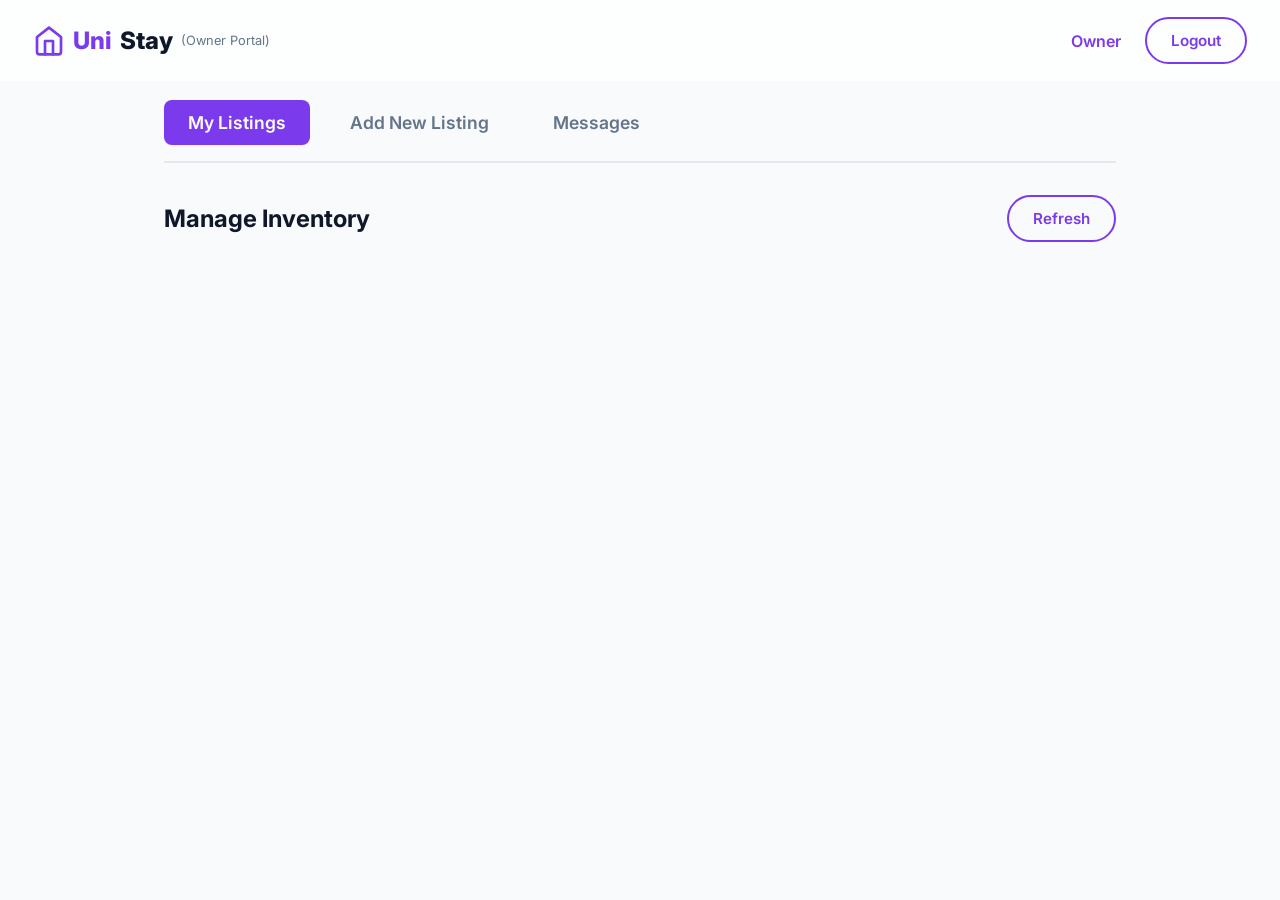
==== owner-dashboard.html @ 211459fb "Initial commit: UniStay project fixed" ====
<!DOCTYPE html>
<html lang="en">
<head>
    <meta charset="UTF-8">
    <meta name="viewport" content="width=device-width, initial-scale=1.0">
    <title>Owner Dashboard - UniStay</title>
    <link href="https://fonts.googleapis.com/css2?family=Inter:wght@400;500;600;700;800&display=swap" rel="stylesheet">
    <link rel="stylesheet" href="style.css">
</head>
<body>

    <!-- Navigation -->
    <nav class="navbar glass">
        <div class="container" style="max-width: 100%; padding: 0 2rem;">
            <a href="owner-dashboard.html" class="navbar-brand">
                <svg width="32" height="32" viewBox="0 0 24 24" fill="none" stroke="currentColor" stroke-width="2" stroke-linecap="round" stroke-linejoin="round"><path d="M3 9l9-7 9 7v11a2 2 0 0 1-2 2H5a2 2 0 0 1-2-2z"></path><polyline points="9 22 9 12 15 12 15 22"></polyline></svg>
                Uni<span>Stay</span> <span style="font-size: 0.8rem; font-weight: normal; color: var(--text-muted);">(Owner Portal)</span>
            </a>
            <div class="nav-links">
                <span id="userNameDisplay" style="font-weight: 600; color: var(--primary);">Owner</span>
                <button class="btn btn-outline" onclick="logout()">Logout</button>
            </div>
        </div>
    </nav>

    <div class="container" style="padding-top: 100px; padding-bottom: 4rem; max-width: 1000px;">
        
        <div class="owner-tabs animate-fade-in">
            <button class="owner-tab active" onclick="switchOwnerTab('listings')">My Listings</button>
            <button class="owner-tab" onclick="switchOwnerTab('add')">Add New Listing</button>
            <button class="owner-tab" onclick="switchOwnerTab('messages')">Messages</button>
        </div>

        <!-- TAB: MY LISTINGS -->
        <div id="tab-listings" class="tab-content active">
            <div style="display: flex; justify-content: space-between; align-items: center; margin-bottom: 2rem;">
                <h2>Manage Inventory</h2>
                <button class="btn btn-outline" onclick="renderOwnerListings()">Refresh</button>
            </div>
            <div class="inventory-grid" id="ownerListings">
                <!-- Injected via app.js -->
            </div>
        </div>

        <!-- TAB: ADD LISTING -->
        <div id="tab-add" class="tab-content">
            <form class="owner-form" id="addHostelForm">
                <h3 class="mb-4" style="color: var(--primary);">1. Basic Information</h3>
                <div class="form-row">
                    <div class="form-group">
                        <label class="form-label">Hostel Name</label>
                        <input type="text" id="hName" class="form-control" placeholder="e.g. Royal Residency" required>
                    </div>
                    <div class="form-group">
                        <label class="form-label">Hostel Type</label>
                        <select id="hType" class="form-control form-select">
                            <option value="Boys">Boys</option>
                            <option value="Girls">Girls</option>
                            <option value="Co-ed">Co-ed</option>
                        </select>
                    </div>
                </div>
                
                <div class="form-group">
                    <label class="form-label">Full Address</label>
                    <input type="text" id="hAddress" class="form-control" placeholder="Complete address with landmark" required>
                </div>

                <hr style="border-color: var(--border); margin: 2rem 0;">

                <h3 class="mb-4" style="color: var(--primary);">2. Facilities & Amenities</h3>
                <div class="form-group">
                    <div style="display: flex; gap: 1rem; flex-wrap: wrap;">
                        <label style="cursor: pointer; display: flex; align-items: center; gap: 0.5rem;"><input type="checkbox" name="hFeature" value="WiFi"> High-Speed WiFi</label>
                        <label style="cursor: pointer; display: flex; align-items: center; gap: 0.5rem;"><input type="checkbox" name="hFeature" value="Laundry"> Laundry Service</label>
                        <label style="cursor: pointer; display: flex; align-items: center; gap: 0.5rem;"><input type="checkbox" name="hFeature" value="Gym"> Gym Access</label>
                        <label style="cursor: pointer; display: flex; align-items: center; gap: 0.5rem;"><input type="checkbox" name="hFeature" value="Library"> Study Room/Library</label>
                        <label style="cursor: pointer; display: flex; align-items: center; gap: 0.5rem;"><input type="checkbox" name="hFeature" value="Power Backup"> Power Backup</label>
                    </div>
                </div>

                <hr style="border-color: var(--border); margin: 2rem 0;">

                <h3 class="mb-4" style="color: var(--primary);">3. Room & Pricing Details</h3>
                <div class="form-row">
                    <div class="form-group">
                        <label class="form-label">AC Availability</label>
                        <select id="hAc" class="form-control form-select">
                            <option value="ac">AC Rooms Available</option>
                            <option value="non-ac">Strictly Non-AC</option>
                        </select>
                    </div>
                    <div class="form-group">
                        <label class="form-label">Bed Types</label>
                        <select id="hBeds" class="form-control form-select">
                            <option value="Single">Single Bed</option>
                            <option value="Double">Double Bed</option>
                            <option value="Mixed">Mixed (Single & Double)</option>
                        </select>
                    </div>
                </div>

                <div class="form-row">
                    <div class="form-group">
                        <label class="form-label">Monthly Rent (₹)</label>
                        <input type="number" id="hPrice" class="form-control" placeholder="8500" required>
                    </div>
                    <div class="form-group">
                        <label class="form-label">Security Deposit (₹)</label>
                        <input type="number" id="hDeposit" class="form-control" placeholder="5000" required>
                    </div>
                </div>

                <hr style="border-color: var(--border); margin: 2rem 0;">

                <h3 class="mb-4" style="color: var(--primary);">4. Security, Mess & Rules</h3>
                <div class="form-row">
                    <div class="form-group">
                        <label class="form-label">Security Info</label>
                        <input type="text" id="hSecurity" class="form-control" placeholder="e.g. 24/7 Guards & CCTV" required>
                    </div>
                    <div class="form-group">
                        <label class="form-label">Staff Gender</label>
                        <select id="hStaff" class="form-control form-select">
                            <option value="Male">Male</option>
                            <option value="Female">Female</option>
                            <option value="Mixed">Mixed</option>
                        </select>
                    </div>
                </div>

                <div class="form-row">
                    <div class="form-group">
                        <label class="form-label">Mess Quality & Type</label>
                        <input type="text" id="hMess" class="form-control" placeholder="e.g. Excellent (Pure Veg)" required>
                    </div>
                    <div class="form-group">
                        <label class="form-label">Curfew/Timings</label>
                        <input type="text" id="hTimings" class="form-control" placeholder="e.g. 6:00 AM to 10:00 PM" required>
                    </div>
                </div>

                <hr style="border-color: var(--border); margin: 2rem 0;">

                <h3 class="mb-4" style="color: var(--primary);">5. Media & Documents</h3>
                <div class="form-row">
                    <div class="form-group">
                        <label class="form-label">Hostel Photos</label>
                        <div class="file-upload">
                            <svg width="32" height="32" viewBox="0 0 24 24" fill="none" stroke="var(--primary)" stroke-width="2" class="mb-2"><path d="M21 15v4a2 2 0 0 1-2 2H5a2 2 0 0 1-2-2v-4"></path><polyline points="17 8 12 3 7 8"></polyline><line x1="12" y1="3" x2="12" y2="15"></line></svg>
                            <p>Drag & Drop or <b>Click to Upload</b></p>
                            <p style="font-size: 0.75rem; color: var(--text-muted);">(Max 5 images)</p>
                        </div>
                    </div>
                    <div class="form-group">
                        <label class="form-label">Verification Documents (License/ID)</label>
                        <div class="file-upload">
                            <svg width="32" height="32" viewBox="0 0 24 24" fill="none" stroke="var(--primary)" stroke-width="2" class="mb-2"><path d="M14 2H6a2 2 0 0 0-2 2v16a2 2 0 0 0 2 2h12a2 2 0 0 0 2-2V8z"></path><polyline points="14 2 14 8 20 8"></polyline><line x1="16" y1="13" x2="8" y2="13"></line><line x1="16" y1="17" x2="8" y2="17"></line><polyline points="10 9 9 9 8 9"></polyline></svg>
                            <p>Upload PDF/Images for UniStay Verification</p>
                        </div>
                    </div>
                </div>

                <button type="submit" class="btn btn-primary btn-block mt-8" style="font-size: 1.1rem; padding: 1rem; box-shadow: var(--shadow-glow);">Publish Detailed Listing</button>
            </form>
        </div>

        <!-- TAB: MESSAGES -->
        <div id="tab-messages" class="tab-content">
            <h2 class="mb-4">Student Inquiries</h2>
            <div class="messages-container">
                <div class="msg-list" id="msgList">
                    <!-- Injected via app.js -->
                </div>
                <div class="msg-detail" id="msgDetail">
                    <div style="flex: 1; display: flex; align-items: center; justify-content: center; color: var(--text-muted);">
                        Select a message to view
                    </div>
                </div>
            </div>
        </div>

    </div>

    <script src="app.js"></script>
</body>
</html>
---- style.css ----
:root {
    --primary: #7c3aed; /* Violet 600 */
    --primary-hover: #6d28d9; /* Violet 700 */
    --primary-light: #ede9fe; /* Violet 100 */
    --secondary: #8b5cf6; /* Violet 500 */
    --accent: #c084fc; /* Purple 400 */
    --background: #f8fafc;
    --surface: #ffffff;
    --text-main: #0f172a;
    --text-muted: #64748b;
    --border: #e2e8f0;
    --success: #10b981;
    --danger: #ef4444;
    --shadow-sm: 0 1px 2px 0 rgb(0 0 0 / 0.05);
    --shadow-md: 0 4px 6px -1px rgb(0 0 0 / 0.1), 0 2px 4px -2px rgb(0 0 0 / 0.1);
    --shadow-lg: 0 10px 15px -3px rgb(0 0 0 / 0.1), 0 4px 6px -4px rgb(0 0 0 / 0.1);
    --shadow-glow: 0 0 15px rgba(124, 58, 237, 0.3);
    --glass-bg: rgba(255, 255, 255, 0.7);
    --glass-border: rgba(255, 255, 255, 0.5);
    --transition: all 0.3s cubic-bezier(0.4, 0, 0.2, 1);
    --border-radius: 16px;
    
    /* Hero variables */
    --hero-bg-start: #f8fafc;
    --hero-bg-end: #ede9fe;
    --blob-1-bg: var(--primary-light);
    --blob-2-bg: #e0e7ff;
}

body.theme-owner {
    --primary: #f97316; /* Orange 500 */
    --primary-hover: #ea580c; /* Orange 600 */
    --primary-light: #ffedd5; /* Orange 100 */
    --secondary: #ec4899; /* Pink 500 */
    --accent: #f472b6; /* Pink 400 */
    --shadow-glow: 0 0 15px rgba(249, 115, 22, 0.3);
    
    --hero-bg-start: #f8fafc;
    --hero-bg-end: #ffedd5;
    --blob-1-bg: var(--primary-light);
    --blob-2-bg: #fce7f3; /* Pink 100 */
}

* {
    margin: 0;
    padding: 0;
    box-sizing: border-box;
    font-family: 'Inter', system-ui, -apple-system, sans-serif;
}

body {
    background-color: var(--background);
    color: var(--text-main);
    line-height: 1.5;
    overflow-x: hidden;
}

/* Typography */
h1, h2, h3, h4, h5, h6 {
    color: var(--text-main);
    font-weight: 700;
}

p {
    color: var(--text-muted);
}

a {
    text-decoration: none;
    color: var(--primary);
    transition: var(--transition);
}

a:hover {
    color: var(--primary-hover);
}

/* Utilities */
.container {
    max-width: 1280px;
    margin: 0 auto;
    padding: 0 1.5rem;
}

.text-center { text-align: center; }
.mt-4 { margin-top: 1rem; }
.mb-4 { margin-bottom: 1rem; }
.mb-8 { margin-bottom: 2rem; }

/* Buttons */
.btn {
    display: inline-flex;
    align-items: center;
    justify-content: center;
    padding: 0.75rem 1.5rem;
    font-weight: 600;
    border-radius: 9999px; /* Pill shape */
    border: none;
    cursor: pointer;
    transition: var(--transition);
    font-size: 0.95rem;
}

.btn-primary {
    background-color: var(--primary);
    color: white;
    box-shadow: 0 4px 14px 0 rgba(124, 58, 237, 0.39);
}

.btn-primary:hover {
    background-color: var(--primary-hover);
    transform: translateY(-2px);
    box-shadow: 0 6px 20px rgba(124, 58, 237, 0.5);
}

.btn-outline {
    background-color: transparent;
    border: 2px solid var(--primary);
    color: var(--primary);
}

.btn-outline:hover {
    background-color: var(--primary-light);
}

.btn-block {
    width: 100%;
}

/* Form Elements */
.form-group {
    margin-bottom: 1.25rem;
}

.form-label {
    display: block;
    margin-bottom: 0.5rem;
    font-weight: 500;
    color: var(--text-main);
}

.form-control {
    width: 100%;
    padding: 0.75rem 1rem;
    border: 1px solid var(--border);
    border-radius: 12px;
    background-color: var(--surface);
    transition: var(--transition);
    font-size: 1rem;
    color: var(--text-main);
}

.form-control:focus {
    outline: none;
    border-color: var(--primary);
    box-shadow: 0 0 0 3px var(--primary-light);
}

.form-select {
    appearance: none;
    background-image: url("data:image/svg+xml,%3csvg xmlns='http://www.w3.org/2000/svg' viewBox='0 0 16 16'%3e%3cpath fill='none' stroke='%2364748b' stroke-linecap='round' stroke-linejoin='round' stroke-width='2' d='m2 5 6 6 6-6'/%3e%3c/svg%3e");
    background-repeat: no-repeat;
    background-position: right 1rem center;
    background-size: 16px 12px;
}

/* Glassmorphism Classes */
.glass {
    background: var(--glass-bg);
    backdrop-filter: blur(12px);
    -webkit-backdrop-filter: blur(12px);
    border: 1px solid var(--glass-border);
}

/* Navbar */
.navbar {
    position: fixed;
    top: 0;
    width: 100%;
    z-index: 50;
    padding: 1rem 0;
    transition: var(--transition);
}

.navbar .container {
    display: flex;
    justify-content: space-between;
    align-items: center;
}

.navbar-brand {
    font-size: 1.5rem;
    font-weight: 800;
    color: var(--primary);
    display: flex;
    align-items: center;
    gap: 0.5rem;
    text-decoration: none;
}

.navbar-brand span {
    color: var(--text-main);
}

.nav-links {
    display: flex;
    gap: 1.5rem;
    align-items: center;
}

/* Landing Page Hero */
.hero {
    min-height: 100vh;
    display: flex;
    align-items: center;
    justify-content: center;
    position: relative;
    overflow: hidden;
    background: linear-gradient(135deg, var(--hero-bg-start) 0%, var(--hero-bg-end) 100%);
    transition: background 0.5s ease;
}

/* Decorative Blobs */
.blob {
    position: absolute;
    filter: blur(80px);
    z-index: 0;
    opacity: 0.6;
}
.blob-1 {
    top: -10%;
    left: -10%;
    width: 500px;
    height: 500px;
    background: var(--blob-1-bg);
    border-radius: 50%;
    transition: background 0.5s ease;
}
.blob-2 {
    bottom: -10%;
    right: -10%;
    width: 600px;
    height: 600px;
    background: var(--blob-2-bg);
    border-radius: 50%;
    transition: background 0.5s ease;
}

.hero-content {
    position: relative;
    z-index: 10;
    display: flex;
    align-items: center;
    justify-content: space-between;
    width: 100%;
    max-width: 1200px;
    gap: 4rem;
}

.hero-text {
    flex: 1;
}

.hero-text h1 {
    font-size: 4rem;
    line-height: 1.1;
    margin-bottom: 1.5rem;
    background: linear-gradient(135deg, var(--primary), var(--secondary));
    -webkit-background-clip: text;
    -webkit-text-fill-color: transparent;
}

.hero-text p {
    font-size: 1.2rem;
    margin-bottom: 2.5rem;
}

.hero-form-container {
    flex: 1;
    max-width: 450px;
}

.auth-card {
    padding: 2.5rem;
    border-radius: 24px;
    box-shadow: var(--shadow-xl);
}

.role-toggle {
    display: flex;
    background: var(--background);
    padding: 0.3rem;
    border-radius: 9999px;
    margin-bottom: 1.5rem;
}

.role-btn {
    flex: 1;
    padding: 0.5rem;
    border: none;
    background: transparent;
    border-radius: 9999px;
    cursor: pointer;
    font-weight: 600;
    color: var(--text-muted);
    transition: var(--transition);
}

.role-btn.active {
    background: var(--surface);
    color: var(--primary);
    box-shadow: var(--shadow-sm);
}

/* Dashboard Layout */
.dashboard-layout {
    display: grid;
    grid-template-columns: 300px 1fr;
    min-height: 100vh;
    padding-top: 80px;
}

/* Sidebar / Filters */
.sidebar {
    padding: 2rem;
    background: var(--surface);
    border-right: 1px solid var(--border);
    height: calc(100vh - 80px);
    position: sticky;
    top: 80px;
    overflow-y: auto;
}

/* Main Content Area */
.main-content {
    padding: 2rem;
    background: var(--background);
}

/* Map Placeholder */
.map-placeholder {
    width: 100%;
    height: 250px;
    background: #e2e8f0;
    border-radius: var(--border-radius);
    margin-bottom: 2rem;
    display: flex;
    align-items: center;
    justify-content: center;
    flex-direction: column;
    color: var(--text-muted);
    border: 2px dashed #cbd5e1;
    position: relative;
    overflow: hidden;
}

.map-placeholder i {
    font-size: 2.5rem;
    margin-bottom: 0.5rem;
    color: var(--primary);
}

/* Cards */
.hostel-grid {
    display: grid;
    grid-template-columns: repeat(auto-fill, minmax(300px, 1fr));
    gap: 2rem;
}

.hostel-card {
    background: var(--surface);
    border-radius: var(--border-radius);
    overflow: hidden;
    box-shadow: var(--shadow-md);
    transition: var(--transition);
    border: 1px solid transparent;
}

.hostel-card:hover {
    transform: translateY(-5px);
    box-shadow: var(--shadow-lg);
    border-color: var(--primary-light);
}

.hostel-image-container {
    height: 200px;
    overflow: hidden;
    position: relative;
}

.hostel-image {
    width: 100%;
    height: 100%;
    object-fit: cover;
    transition: transform 0.5s ease;
}

.hostel-card:hover .hostel-image {
    transform: scale(1.05);
}

.badge {
    position: absolute;
    top: 1rem;
    right: 1rem;
    background: var(--glass-bg);
    backdrop-filter: blur(4px);
    color: var(--primary);
    padding: 0.25rem 0.75rem;
    border-radius: 9999px;
    font-size: 0.75rem;
    font-weight: 700;
}

.hostel-info {
    padding: 1.5rem;
}

.hostel-title {
    font-size: 1.25rem;
    margin-bottom: 0.5rem;
}

.hostel-location {
    font-size: 0.875rem;
    color: var(--text-muted);
    display: flex;
    align-items: center;
    gap: 0.25rem;
    margin-bottom: 1rem;
}

.hostel-features {
    display: flex;
    flex-wrap: wrap;
    gap: 0.5rem;
    margin-bottom: 1rem;
}

.feature-tag {
    background: var(--primary-light);
    color: var(--primary-hover);
    padding: 0.25rem 0.5rem;
    border-radius: 6px;
    font-size: 0.75rem;
    font-weight: 600;
}

.hostel-footer {
    display: flex;
    justify-content: space-between;
    align-items: center;
    padding-top: 1rem;
    border-top: 1px solid var(--border);
}

.hostel-price {
    font-size: 1.25rem;
    font-weight: 700;
    color: var(--text-main);
}

.hostel-price span {
    font-size: 0.875rem;
    font-weight: 400;
    color: var(--text-muted);
}

/* Detail Page */
.detail-header {
    height: 60vh;
    min-height: 400px;
    position: relative;
    border-radius: var(--border-radius);
    overflow: hidden;
    margin-bottom: 2rem;
}

.detail-image {
    width: 100%;
    height: 100%;
    object-fit: cover;
}

.detail-overlay {
    position: absolute;
    bottom: 0;
    left: 0;
    width: 100%;
    background: linear-gradient(to top, rgba(0,0,0,0.8), transparent);
    padding: 3rem 2rem 2rem;
    color: white;
}

.detail-overlay h1, .detail-overlay p {
    color: white;
}

.detail-grid {
    display: grid;
    grid-template-columns: 2fr 1fr;
    gap: 2rem;
}

.info-section {
    background: var(--surface);
    padding: 2rem;
    border-radius: var(--border-radius);
    box-shadow: var(--shadow-sm);
    margin-bottom: 2rem;
}

.info-section h2 {
    margin-bottom: 1.5rem;
    display: flex;
    align-items: center;
    gap: 0.5rem;
    color: var(--primary);
}

.info-grid {
    display: grid;
    grid-template-columns: repeat(2, 1fr);
    gap: 1.5rem;
}

.info-item h4 {
    font-size: 0.875rem;
    color: var(--text-muted);
    text-transform: uppercase;
    letter-spacing: 0.05em;
    margin-bottom: 0.25rem;
}

/* Owner Form */
.owner-form {
    background: var(--surface);
    padding: 2rem;
    border-radius: var(--border-radius);
    box-shadow: var(--shadow-md);
}

.form-row {
    display: grid;
    grid-template-columns: 1fr 1fr;
    gap: 1.5rem;
}

.file-upload {
    border: 2px dashed var(--border);
    padding: 2rem;
    text-align: center;
    border-radius: 12px;
    background: var(--background);
    cursor: pointer;
    transition: var(--transition);
}

.file-upload:hover {
    border-color: var(--primary);
    background: var(--primary-light);
}

/* Detail Gallery */
.gallery-grid {
    display: grid;
    grid-template-columns: 2fr 1fr;
    gap: 1rem;
    height: 450px;
    border-radius: var(--border-radius);
    overflow: hidden;
}

.gallery-main {
    height: 100%;
}

.gallery-main img {
    width: 100%;
    height: 100%;
    object-fit: cover;
    transition: var(--transition);
}

.gallery-thumbs {
    display: grid;
    grid-template-columns: 1fr 1fr;
    grid-template-rows: 1fr 1fr;
    gap: 1rem;
    height: 100%;
}

.gallery-thumbs img {
    width: 100%;
    height: 100%;
    object-fit: cover;
    border-radius: 8px;
    transition: var(--transition);
    cursor: pointer;
}

.gallery-main img:hover, .gallery-thumbs img:hover {
    transform: scale(1.02);
}

/* Reviews */
.reviews-list {
    display: flex;
    flex-direction: column;
    gap: 1.5rem;
}

.review-card {
    background: var(--background);
    padding: 1.5rem;
    border-radius: 12px;
    border: 1px solid var(--border);
}

.avatar {
    width: 40px;
    height: 40px;
    background: var(--primary-light);
    color: var(--primary);
    border-radius: 50%;
    display: flex;
    align-items: center;
    justify-content: center;
    font-weight: 700;
    font-size: 1.2rem;
}

/* Owner Dashboard & Tabs */
.owner-tabs {
    display: flex;
    gap: 1rem;
    margin-bottom: 2rem;
    border-bottom: 2px solid var(--border);
    padding-bottom: 1rem;
}

.owner-tab {
    padding: 0.75rem 1.5rem;
    border: none;
    background: transparent;
    font-weight: 600;
    font-size: 1.1rem;
    color: var(--text-muted);
    cursor: pointer;
    border-radius: 8px;
    transition: var(--transition);
}

.owner-tab:hover {
    background: var(--surface);
}

.owner-tab.active {
    background: var(--primary);
    color: white;
    box-shadow: var(--shadow-sm);
}

.tab-content {
    display: none;
    animation: fadeIn 0.3s ease;
}

.tab-content.active {
    display: block;
}

/* Inventory Cards */
.inventory-grid {
    display: grid;
    grid-template-columns: repeat(auto-fill, minmax(350px, 1fr));
    gap: 1.5rem;
}

.inventory-card {
    background: var(--surface);
    padding: 1.5rem;
    border-radius: var(--border-radius);
    box-shadow: var(--shadow-md);
    border-top: 4px solid var(--primary);
}

.bed-updater {
    display: flex;
    align-items: center;
    gap: 1rem;
    margin-top: 1rem;
    padding-top: 1rem;
    border-top: 1px dashed var(--border);
}

/* Messaging UI */
.messages-container {
    display: grid;
    grid-template-columns: 300px 1fr;
    gap: 1.5rem;
    background: var(--surface);
    border-radius: var(--border-radius);
    box-shadow: var(--shadow-md);
    overflow: hidden;
    height: 600px;
}

.msg-list {
    border-right: 1px solid var(--border);
    overflow-y: auto;
}

.msg-item {
    padding: 1.5rem;
    border-bottom: 1px solid var(--border);
    cursor: pointer;
    transition: var(--transition);
}

.msg-item:hover, .msg-item.active {
    background: var(--background);
    border-left: 4px solid var(--primary);
}

.msg-item.unread h4 {
    font-weight: 800;
    color: var(--text-main);
}

.msg-item p {
    font-size: 0.875rem;
    white-space: nowrap;
    overflow: hidden;
    text-overflow: ellipsis;
}

.msg-detail {
    padding: 2rem;
    display: flex;
    flex-direction: column;
}

.chat-history {
    flex: 1;
    overflow-y: auto;
    margin-bottom: 1.5rem;
    display: flex;
    flex-direction: column;
    gap: 1rem;
}

.chat-bubble {
    max-width: 70%;
    padding: 1rem;
    border-radius: 12px;
}

.chat-bubble.received {
    background: var(--background);
    align-self: flex-start;
    border-bottom-left-radius: 0;
}

.chat-bubble.sent {
    background: var(--primary-light);
    color: var(--primary-hover);
    align-self: flex-end;
    border-bottom-right-radius: 0;
}

.reply-box {
    display: flex;
    gap: 1rem;
    border-top: 1px solid var(--border);
    padding-top: 1.5rem;
}

/* Animations */
@keyframes slideUp {
    from { opacity: 0; transform: translateY(20px); }
    to { opacity: 1; transform: translateY(0); }
}

@keyframes fadeIn {
    from { opacity: 0; }
    to { opacity: 1; }
}

.animate-slide-up { animation: slideUp 0.5s ease forwards; }
.animate-fade-in { animation: fadeIn 0.5s ease forwards; }

/* Responsive */
@media (max-width: 992px) {
    .dashboard-layout {
        grid-template-columns: 1fr;
    }
    .sidebar {
        height: auto;
        position: static;
        border-right: none;
        border-bottom: 1px solid var(--border);
    }
    .hero-content {
        flex-direction: column;
        text-align: center;
    }
    .detail-grid {
        grid-template-columns: 1fr;
    }
    .form-row {
        grid-template-columns: 1fr;
    }
}
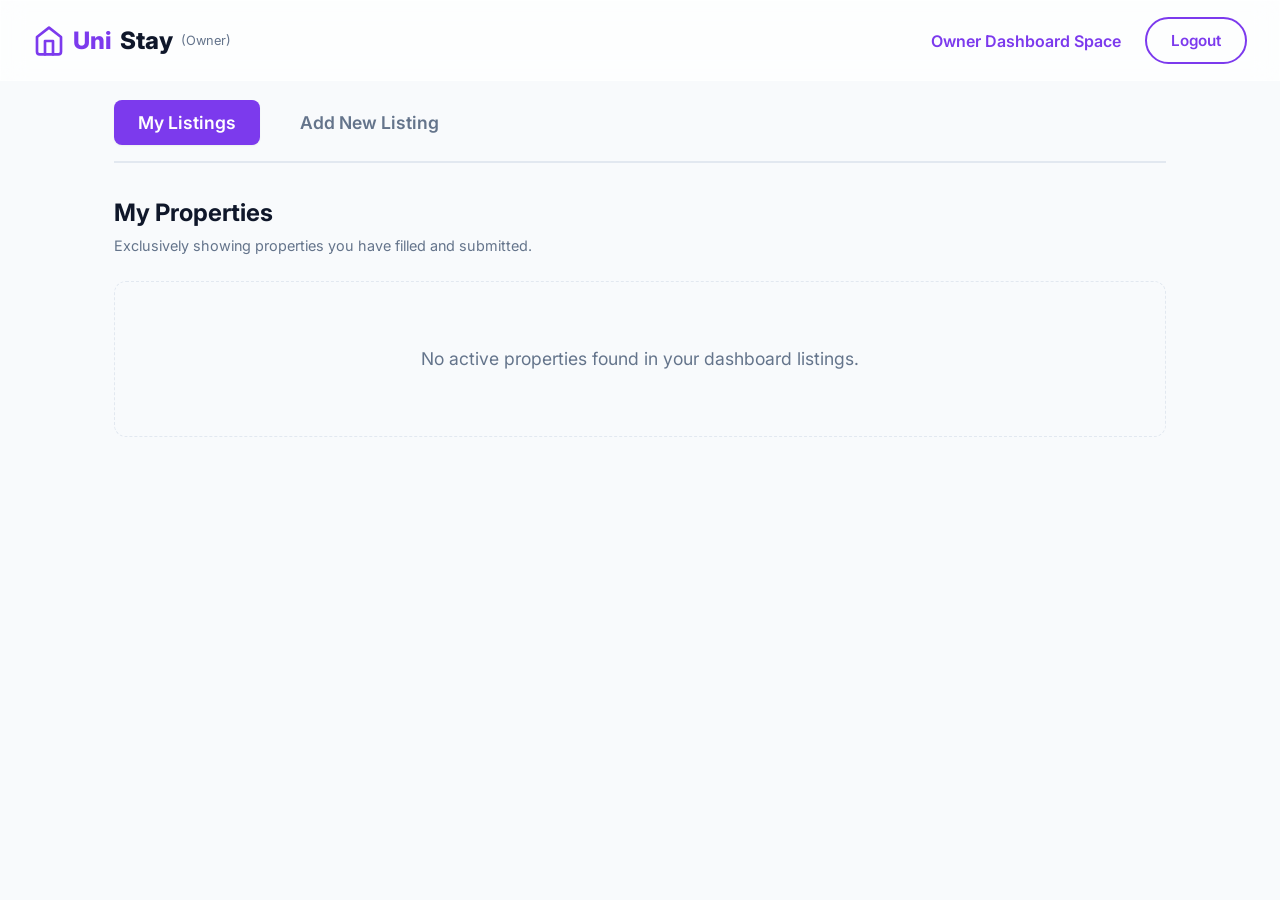
==== commit e837c07b: "update some features" ====
--- a/owner-dashboard.html
+++ b/owner-dashboard.html
@@ -6,46 +6,161 @@
     <title>Owner Dashboard - UniStay</title>
     <link href="https://fonts.googleapis.com/css2?family=Inter:wght@400;500;600;700;800&display=swap" rel="stylesheet">
     <link rel="stylesheet" href="style.css">
+    <style>
+        .staff-member-row {
+            background: rgba(255, 255, 255, 0.02);
+            border: 1px solid var(--border);
+            padding: 1.25rem;
+            border-radius: 10px;
+            margin-bottom: 1rem;
+            position: relative;
+        }
+        .remove-staff-btn {
+            position: absolute;
+            top: 10px;
+            right: 10px;
+            background: transparent;
+            border: none;
+            color: #ef4444;
+            cursor: pointer;
+            font-size: 0.85rem;
+        }
+        .specs-grid-input-10 {
+            display: grid;
+            grid-template-columns: repeat(auto-fit, minmax(220px, 1fr));
+            gap: 1.25rem;
+        }
+        .checkbox-group-facilities {
+            display: flex;
+            gap: 1.5rem;
+            flex-wrap: wrap;
+            margin-bottom: 1.25rem;
+        }
+        .checkbox-label-wrapper {
+            display: flex;
+            align-items: center;
+            gap: 0.5rem;
+            cursor: pointer;
+            user-select: none;
+        }
+        
+        /* Listings Tab Grid Architecture */
+        .inventory-wrapper-grid {
+            display: grid;
+            grid-template-columns: repeat(auto-fill, minmax(340px, 1fr));
+            gap: 1.75rem;
+            margin-top: 1.5rem;
+        }
+        .inventory-management-card {
+            background: rgba(255, 255, 255, 0.02);
+            border: 1px solid var(--border);
+            border-radius: 14px;
+            overflow: hidden;
+            display: flex;
+            flex-direction: column;
+            transition: transform 0.2s, box-shadow 0.2s;
+        }
+        .inventory-management-card:hover {
+            transform: translateY(-3px);
+            box-shadow: var(--shadow-lg);
+        }
+        .inventory-card-cover {
+            height: 170px;
+            width: 100%;
+            object-fit: cover;
+            background: #1e293b;
+        }
+        .inventory-card-body {
+            padding: 1.5rem;
+            flex: 1;
+            display: flex;
+            flex-direction: column;
+        }
+        .inventory-meta-row {
+            display: flex;
+            justify-content: space-between;
+            align-items: center;
+            margin-top: auto;
+            padding-top: 1.25rem;
+            border-top: 1px solid var(--border);
+            gap: 0.75rem;
+        }
+
+        /* Full Screen Edit Modal Custom Windows */
+        .editor-modal-backdrop {
+            position: fixed;
+            top: 0;
+            left: 0;
+            width: 100%;
+            height: 100%;
+            background: rgba(0, 0, 0, 0.75);
+            backdrop-filter: blur(5px);
+            display: flex;
+            align-items: center;
+            justify-content: center;
+            z-index: 1100;
+            opacity: 0;
+            pointer-events: none;
+            transition: opacity 0.2s ease;
+        }
+        .editor-modal-backdrop.active {
+            opacity: 1;
+            pointer-events: auto;
+        }
+        .editor-modal-window {
+            background: #0f172a;
+            border: 1px solid var(--border);
+            border-radius: 16px;
+            width: 92%;
+            max-width: 950px;
+            max-height: 90vh;
+            overflow-y: auto;
+            padding: 2.5rem;
+            box-shadow: 0 25px 50px -12px rgba(0, 0, 0, 0.6);
+        }
+    </style>
 </head>
 <body>
 
-    <!-- Navigation -->
     <nav class="navbar glass">
         <div class="container" style="max-width: 100%; padding: 0 2rem;">
             <a href="owner-dashboard.html" class="navbar-brand">
                 <svg width="32" height="32" viewBox="0 0 24 24" fill="none" stroke="currentColor" stroke-width="2" stroke-linecap="round" stroke-linejoin="round"><path d="M3 9l9-7 9 7v11a2 2 0 0 1-2 2H5a2 2 0 0 1-2-2z"></path><polyline points="9 22 9 12 15 12 15 22"></polyline></svg>
-                Uni<span>Stay</span> <span style="font-size: 0.8rem; font-weight: normal; color: var(--text-muted);">(Owner Portal)</span>
+                Uni<span>Stay</span> <span style="font-size: 0.8rem; font-weight: normal; color: var(--text-muted);">(Owner)</span>
             </a>
             <div class="nav-links">
-                <span id="userNameDisplay" style="font-weight: 600; color: var(--primary);">Owner</span>
+                <span style="font-weight: 600; color: var(--primary);">Owner Dashboard Space</span>
                 <button class="btn btn-outline" onclick="logout()">Logout</button>
             </div>
         </div>
     </nav>
 
-    <div class="container" style="padding-top: 100px; padding-bottom: 4rem; max-width: 1000px;">
+    <div class="container" style="padding-top: 100px; padding-bottom: 4rem; max-width: 1100px;">
         
         <div class="owner-tabs animate-fade-in">
             <button class="owner-tab active" onclick="switchOwnerTab('listings')">My Listings</button>
             <button class="owner-tab" onclick="switchOwnerTab('add')">Add New Listing</button>
-            <button class="owner-tab" onclick="switchOwnerTab('messages')">Messages</button>
         </div>
 
-        <!-- TAB: MY LISTINGS -->
+        <!-- TAB SECTION ONE: EXCLUSIVE OWNED LISTINGS -->
         <div id="tab-listings" class="tab-content active">
-            <div style="display: flex; justify-content: space-between; align-items: center; margin-bottom: 2rem;">
-                <h2>Manage Inventory</h2>
-                <button class="btn btn-outline" onclick="renderOwnerListings()">Refresh</button>
+            <div style="display: flex; justify-content: space-between; align-items: center; margin-bottom: 1rem;">
+                <div>
+                    <h2>My Properties</h2>
+                    <p style="color: var(--text-muted); font-size: 0.9rem; margin-top: 4px;">Exclusively showing properties you have filled and submitted.</p>
+                </div>
             </div>
-            <div class="inventory-grid" id="ownerListings">
-                <!-- Injected via app.js -->
+            <div class="inventory-wrapper-grid" id="ownerListings">
+                <!-- Populated via Javascript dynamically -->
             </div>
         </div>
 
-        <!-- TAB: ADD LISTING -->
+        <!-- TAB SECTION TWO: RESTORED 5-STAGE LONG SUBMISSION FORM -->
         <div id="tab-add" class="tab-content">
             <form class="owner-form" id="addHostelForm">
-                <h3 class="mb-4" style="color: var(--primary);">1. Basic Information</h3>
+                
+                <!-- Section 1 -->
+                <h3 class="mb-4" style="color: var(--primary); font-weight: 700; letter-spacing: -0.02em;">Property Overview & Identity</h3>
                 <div class="form-row">
                     <div class="form-group">
                         <label class="form-label">Hostel Name</label>
@@ -54,9 +169,9 @@
                     <div class="form-group">
                         <label class="form-label">Hostel Type</label>
                         <select id="hType" class="form-control form-select">
-                            <option value="Boys">Boys</option>
-                            <option value="Girls">Girls</option>
-                            <option value="Co-ed">Co-ed</option>
+                            <option value="Boys Only">Boys Only</option>
+                            <option value="Girls Only">Girls Only</option>
+                            <option value="Co-ed Layout">Co-ed Layout</option>
                         </select>
                     </div>
                 </div>
@@ -66,122 +181,249 @@
                     <input type="text" id="hAddress" class="form-control" placeholder="Complete address with landmark" required>
                 </div>
 
-                <hr style="border-color: var(--border); margin: 2rem 0;">
-
-                <h3 class="mb-4" style="color: var(--primary);">2. Facilities & Amenities</h3>
-                <div class="form-group">
-                    <div style="display: flex; gap: 1rem; flex-wrap: wrap;">
-                        <label style="cursor: pointer; display: flex; align-items: center; gap: 0.5rem;"><input type="checkbox" name="hFeature" value="WiFi"> High-Speed WiFi</label>
-                        <label style="cursor: pointer; display: flex; align-items: center; gap: 0.5rem;"><input type="checkbox" name="hFeature" value="Laundry"> Laundry Service</label>
-                        <label style="cursor: pointer; display: flex; align-items: center; gap: 0.5rem;"><input type="checkbox" name="hFeature" value="Gym"> Gym Access</label>
-                        <label style="cursor: pointer; display: flex; align-items: center; gap: 0.5rem;"><input type="checkbox" name="hFeature" value="Library"> Study Room/Library</label>
-                        <label style="cursor: pointer; display: flex; align-items: center; gap: 0.5rem;"><input type="checkbox" name="hFeature" value="Power Backup"> Power Backup</label>
-                    </div>
-                </div>
-
-                <hr style="border-color: var(--border); margin: 2rem 0;">
-
-                <h3 class="mb-4" style="color: var(--primary);">3. Room & Pricing Details</h3>
-                <div class="form-row">
-                    <div class="form-group">
-                        <label class="form-label">AC Availability</label>
-                        <select id="hAc" class="form-control form-select">
-                            <option value="ac">AC Rooms Available</option>
-                            <option value="non-ac">Strictly Non-AC</option>
-                        </select>
-                    </div>
-                    <div class="form-group">
-                        <label class="form-label">Bed Types</label>
-                        <select id="hBeds" class="form-control form-select">
-                            <option value="Single">Single Bed</option>
-                            <option value="Double">Double Bed</option>
-                            <option value="Mixed">Mixed (Single & Double)</option>
-                        </select>
-                    </div>
-                </div>
-
-                <div class="form-row">
+                <div class="form-row">
+                    <div class="form-group">
+                        <label class="form-label">Drinking Water Curation Quality</label>
+                        <select id="hWaterQuality" class="form-control form-select">
+                            <option value="RO Purified + UV Filtration (Tested)">RO Purified + UV Filtration (Tested)</option>
+                            <option value="Standard Filtered Water">Standard Filtered Water</option>
+                            <option value="Municipal Supply Only">Municipal Supply Only</option>
+                        </select>
+                    </div>
                     <div class="form-group">
                         <label class="form-label">Monthly Rent (₹)</label>
                         <input type="number" id="hPrice" class="form-control" placeholder="8500" required>
                     </div>
-                    <div class="form-group">
-                        <label class="form-label">Security Deposit (₹)</label>
-                        <input type="number" id="hDeposit" class="form-control" placeholder="5000" required>
-                    </div>
-                </div>
-
-                <hr style="border-color: var(--border); margin: 2rem 0;">
-
-                <h3 class="mb-4" style="color: var(--primary);">4. Security, Mess & Rules</h3>
-                <div class="form-row">
-                    <div class="form-group">
-                        <label class="form-label">Security Info</label>
-                        <input type="text" id="hSecurity" class="form-control" placeholder="e.g. 24/7 Guards & CCTV" required>
-                    </div>
-                    <div class="form-group">
-                        <label class="form-label">Staff Gender</label>
-                        <select id="hStaff" class="form-control form-select">
-                            <option value="Male">Male</option>
-                            <option value="Female">Female</option>
-                            <option value="Mixed">Mixed</option>
-                        </select>
-                    </div>
-                </div>
-
-                <div class="form-row">
-                    <div class="form-group">
-                        <label class="form-label">Mess Quality & Type</label>
-                        <input type="text" id="hMess" class="form-control" placeholder="e.g. Excellent (Pure Veg)" required>
-                    </div>
-                    <div class="form-group">
-                        <label class="form-label">Curfew/Timings</label>
-                        <input type="text" id="hTimings" class="form-control" placeholder="e.g. 6:00 AM to 10:00 PM" required>
-                    </div>
-                </div>
-
-                <hr style="border-color: var(--border); margin: 2rem 0;">
-
-                <h3 class="mb-4" style="color: var(--primary);">5. Media & Documents</h3>
-                <div class="form-row">
-                    <div class="form-group">
-                        <label class="form-label">Hostel Photos</label>
-                        <div class="file-upload">
-                            <svg width="32" height="32" viewBox="0 0 24 24" fill="none" stroke="var(--primary)" stroke-width="2" class="mb-2"><path d="M21 15v4a2 2 0 0 1-2 2H5a2 2 0 0 1-2-2v-4"></path><polyline points="17 8 12 3 7 8"></polyline><line x1="12" y1="3" x2="12" y2="15"></line></svg>
-                            <p>Drag & Drop or <b>Click to Upload</b></p>
-                            <p style="font-size: 0.75rem; color: var(--text-muted);">(Max 5 images)</p>
+                </div>
+
+                <hr style="border-color: var(--border); margin: 2.5rem 0;">
+
+                <!-- Section 2 -->
+                <h3 class="mb-4" style="color: var(--primary); font-weight: 700; letter-spacing: -0.02em;">Room Specifications & Structural Layout</h3>
+                <div class="specs-grid-input-10">
+                    <div class="form-group"><label class="form-label">1. Room Size (Sq. Ft.)</label><input type="text" id="s1" class="form-control" placeholder="e.g., 180 sq ft" required></div>
+                    <div class="form-group"><label class="form-label">2. Bed Architecture Type</label><input type="text" id="s2" class="form-control" placeholder="e.g., Solid Wood Single" required></div>
+                    <div class="form-group">
+                        <label class="form-label">3. AC Configuration Setup</label>
+                        <select id="s3" class="form-control form-select">
+                            <option value="AC Configured">AC Configured</option>
+                            <option value="Non-AC Basic">Non-AC Basic</option>
+                        </select>
+                    </div>
+                    <div class="form-group">
+                        <label class="form-label">4. Sharing / Beds Layout</label>
+                        <select id="s4" class="form-control form-select">
+                            <option value="Single Room">Single Room</option>
+                            <option value="Double Sharing">Double Sharing</option>
+                            <option value="Triple Sharing">Triple Sharing</option>
+                        </select>
+                    </div>
+                    <div class="form-group"><label class="form-label">5. Mattress Thickness</label><input type="text" id="s5" class="form-control" placeholder="e.g., 6-Inch Orthopedic"></div>
+                    <div class="form-group"><label class="form-label">6. Study Spaces Design</label><input type="text" id="s6" class="form-control" placeholder="e.g., Extended Desk with Lamp"></div>
+                    <div class="form-group"><label class="form-label">7. Power Outlets Allocation</label><input type="text" id="s7" class="form-control" placeholder="e.g., 3 Ports per Student"></div>
+                    <div class="form-group"><label class="form-label">8. Wardrobe Space Units</label><input type="text" id="s8" class="form-control" placeholder="e.g., 3-Door Integrated"></div>
+                    <div class="form-group"><label class="form-label">9. Vent Layout / Windows</label><input type="text" id="s9" class="form-control" placeholder="e.g., Dual Sliding Balcony"></div>
+                    <div class="form-group"><label class="form-label">10. Attached Washroom Spec</label><input type="text" id="s10" class="form-control" placeholder="e.g., Yes, Western Style"></div>
+                </div>
+
+                <hr style="border-color: var(--border); margin: 2.5rem 0;">
+
+                <!-- Section 3 -->
+                <h3 class="mb-4" style="color: var(--primary); font-weight: 700; letter-spacing: -0.02em;">On-Site Staffing & Management Roster</h3>
+                <div id="addStaffContainer">
+                    <div class="staff-member-row">
+                        <span style="font-size: 0.85rem; font-weight: 600; color: var(--primary); display:block; margin-bottom: 0.75rem;">Staff Unit #1 (Primary Custodian / Warden)</span>
+                        <div class="form-row">
+                            <div class="form-group"><input type="text" class="form-control staff-name" placeholder="Full Name" required></div>
+                            <div class="form-group"><input type="text" class="form-control staff-role" placeholder="Designation Role (e.g. Warden, Guard)" required></div>
                         </div>
-                    </div>
-                    <div class="form-group">
-                        <label class="form-label">Verification Documents (License/ID)</label>
-                        <div class="file-upload">
-                            <svg width="32" height="32" viewBox="0 0 24 24" fill="none" stroke="var(--primary)" stroke-width="2" class="mb-2"><path d="M14 2H6a2 2 0 0 0-2 2v16a2 2 0 0 0 2 2h12a2 2 0 0 0 2-2V8z"></path><polyline points="14 2 14 8 20 8"></polyline><line x1="16" y1="13" x2="8" y2="13"></line><line x1="16" y1="17" x2="8" y2="17"></line><polyline points="10 9 9 9 8 9"></polyline></svg>
-                            <p>Upload PDF/Images for UniStay Verification</p>
+                        <div class="form-row mt-2">
+                            <div class="form-group"><input type="number" class="form-control staff-age" placeholder="Age" required></div>
+                            <div class="form-group">
+                                <select class="form-control form-select staff-gender">
+                                    <option value="Male">Male</option>
+                                    <option value="Female">Female</option>
+                                    <option value="Other">Other</option>
+                                </select>
+                            </div>
                         </div>
                     </div>
                 </div>
-
-                <button type="submit" class="btn btn-primary btn-block mt-8" style="font-size: 1.1rem; padding: 1rem; box-shadow: var(--shadow-glow);">Publish Detailed Listing</button>
+                <button type="button" class="btn btn-outline" style="border-color: var(--primary); color: var(--primary);" onclick="addNewStaffRow('addStaffContainer')">+ Add Staff Member</button>
+
+                <hr style="border-color: var(--border); margin: 2.5rem 0;">
+
+                <!-- Section 4 -->
+                <h3 class="mb-4" style="color: var(--primary); font-weight: 700; letter-spacing: -0.02em;">Amenities & Operational Policies</h3>
+                <div class="checkbox-group-facilities">
+                    <label class="checkbox-label-wrapper"><input type="checkbox" id="facWifi" value="High-Speed WiFi" checked> High-Speed WiFi</label>
+                    <label class="checkbox-label-wrapper"><input type="checkbox" id="facLaundry" value="Laundry Service"> Laundry Service</label>
+                    <label class="checkbox-label-wrapper"><input type="checkbox" id="facGym" value="Gym Access"> Gym Access</label>
+                    <label class="checkbox-label-wrapper"><input type="checkbox" id="facCctv" value="CCTV Security"> CCTV Security</label>
+                    <label class="checkbox-label-wrapper"><input type="checkbox" id="facBackup" value="Power Backup"> Power Backup</label>
+                </div>
+                <div class="form-row">
+                    <div class="form-group">
+                        <label class="form-label">Mess Quality & Curation Cuisines</label>
+                        <input type="text" id="hMess" class="form-control" placeholder="e.g. Excellent 3-Meal (Pure Veg)" required>
+                    </div>
+                    <div class="form-group">
+                        <label class="form-label">Curfew/Gate Timings Layout</label>
+                        <input type="text" id="hCurfew" class="form-control" placeholder="e.g. 06:00 AM to 10:00 PM" required>
+                    </div>
+                </div>
+
+                <hr style="border-color: var(--border); margin: 2.5rem 0;">
+
+                <!-- Section 5 -->
+                <h3 class="mb-4" style="color: var(--primary); font-weight: 700; letter-spacing: -0.02em;">Media Assortment & Digital Verification</h3>
+                <div class="form-row">
+                    <div class="form-group">
+                        <label class="form-label">Hostel Display Cover Image URL</label>
+                        <input type="url" id="hImage" class="form-control" placeholder="https://images.unsplash.com/... or leave blank for stock">
+                    </div>
+                    <div class="form-group">
+                        <label class="form-label">Verification Documentation (PDF/PNG)</label>
+                        <input type="text" class="form-control" placeholder="Verification ID Linked" style="opacity: 0.7;" disabled>
+                    </div>
+                </div>
+
+                <button type="submit" class="btn btn-primary btn-block mt-4" style="font-size: 1.05rem; padding: 1.1rem; border-radius: 8px; background: #7c3aed; font-weight: 600;">Publish Property Listing</button>
             </form>
         </div>
-
-        <!-- TAB: MESSAGES -->
-        <div id="tab-messages" class="tab-content">
-            <h2 class="mb-4">Student Inquiries</h2>
-            <div class="messages-container">
-                <div class="msg-list" id="msgList">
-                    <!-- Injected via app.js -->
-                </div>
-                <div class="msg-detail" id="msgDetail">
-                    <div style="flex: 1; display: flex; align-items: center; justify-content: center; color: var(--text-muted);">
-                        Select a message to view
-                    </div>
-                </div>
+    </div>
+
+    <!-- COMPLETE MIRRORED FULL LONG-FORM MODAL EDITOR -->
+    <div class="editor-modal-backdrop" id="propertyEditorModal">
+        <div class="editor-modal-window">
+            <div style="display: flex; justify-content: space-between; align-items: center; margin-bottom: 2rem; border-bottom: 1px solid var(--border); padding-bottom: 1rem;">
+                <h2 style="color: var(--primary); margin: 0; font-weight: 700;">Modify Property Portfolio</h2>
+                <button class="btn btn-outline" style="padding: 0.4rem 1rem;" onclick="closePropertyEditorModal()">✕ Close</button>
             </div>
+            
+            <form id="editPropertyForm">
+                <input type="hidden" id="editId">
+                
+                <!-- Section 1 -->
+                <h3 class="mb-3" style="color: var(--primary); font-size: 1.2rem; font-weight: 700; letter-spacing: -0.02em;">Property Overview & Identity</h3>
+                <div class="form-row">
+                    <div class="form-group">
+                        <label class="form-label">Hostel Name</label>
+                        <input type="text" id="editName" class="form-control" required>
+                    </div>
+                    <div class="form-group">
+                        <label class="form-label">Hostel Type</label>
+                        <select id="editType" class="form-control form-select">
+                            <option value="Boys Only">Boys Only</option>
+                            <option value="Girls Only">Girls Only</option>
+                            <option value="Co-ed Layout">Co-ed Layout</option>
+                        </select>
+                    </div>
+                </div>
+                <div class="form-group">
+                    <label class="form-label">Full Address</label>
+                    <input type="text" id="editAddress" class="form-control" required>
+                </div>
+                <div class="form-row">
+                    <div class="form-group">
+                        <label class="form-label">Drinking Water Curation Quality</label>
+                        <select id="editWaterQuality" class="form-control form-select">
+                            <option value="RO Purified + UV Filtration (Tested)">RO Purified + UV Filtration (Tested)</option>
+                            <option value="Standard Filtered Water">Standard Filtered Water</option>
+                            <option value="Municipal Supply Only">Municipal Supply Only</option>
+                        </select>
+                    </div>
+                    <div class="form-group">
+                        <label class="form-label">Monthly Rent (₹)</label>
+                        <input type="number" id="editPrice" class="form-control" required>
+                    </div>
+                </div>
+
+                <hr style="border-color: var(--border); margin: 2rem 0;">
+
+                <!-- Section 2 -->
+                <h3 class="mb-3" style="color: var(--primary); font-size: 1.2rem; font-weight: 700; letter-spacing: -0.02em;">Room Specifications & Structural Layout</h3>
+                <div class="specs-grid-input-10">
+                    <div class="form-group"><label class="form-label">1. Room Size (Sq. Ft.)</label><input type="text" id="editS1" class="form-control" required></div>
+                    <div class="form-group"><label class="form-label">2. Bed Architecture Type</label><input type="text" id="editS2" class="form-control" required></div>
+                    <div class="form-group">
+                        <label class="form-label">3. AC Configuration Setup</label>
+                        <select id="editS3" class="form-control form-select">
+                            <option value="AC Configured">AC Configured</option>
+                            <option value="Non-AC Basic">Non-AC Basic</option>
+                        </select>
+                    </div>
+                    <div class="form-group">
+                        <label class="form-label">4. Sharing / Beds Layout</label>
+                        <select id="editS4" class="form-control form-select">
+                            <option value="Single Room">Single Room</option>
+                            <option value="Double Sharing">Double Sharing</option>
+                            <option value="Triple Sharing">Triple Sharing</option>
+                        </select>
+                    </div>
+                    <div class="form-group"><label class="form-label">5. Mattress Thickness</label><input type="text" id="editS5" class="form-control"></div>
+                    <div class="form-group"><label class="form-label">6. Study Spaces Design</label><input type="text" id="editS6" class="form-control"></div>
+                    <div class="form-group"><label class="form-label">7. Power Outlets Allocation</label><input type="text" id="editS7" class="form-control"></div>
+                    <div class="form-group"><label class="form-label">8. Wardrobe Space Units</label><input type="text" id="editS8" class="form-control"></div>
+                    <div class="form-group"><label class="form-label">9. Vent Layout / Windows</label><input type="text" id="editS9" class="form-control"></div>
+                    <div class="form-group"><label class="form-label">10. Attached Washroom Spec</label><input type="text" id="editS10" class="form-control"></div>
+                </div>
+
+                <hr style="border-color: var(--border); margin: 2rem 0;">
+
+                <!-- Section 3 -->
+                <h3 class="mb-3" style="color: var(--primary); font-size: 1.2rem; font-weight: 700; letter-spacing: -0.02em;">On-Site Staffing & Management Roster</h3>
+                <div id="editStaffContainer"></div>
+                <button type="button" class="btn btn-outline" style="border-color: var(--primary); color: var(--primary); margin-bottom: 1rem;" onclick="addNewStaffRow('editStaffContainer')">+ Add Staff Member</button>
+
+                <hr style="border-color: var(--border); margin: 2rem 0;">
+
+                <!-- Section 4 -->
+                <h3 class="mb-3" style="color: var(--primary); font-size: 1.2rem; font-weight: 700; letter-spacing: -0.02em;">Amenities & Operational Policies</h3>
+                <div class="checkbox-group-facilities">
+                    <label class="checkbox-label-wrapper"><input type="checkbox" id="editFacWifi" value="High-Speed WiFi"> High-Speed WiFi</label>
+                    <label class="checkbox-label-wrapper"><input type="checkbox" id="editFacLaundry" value="Laundry Service"> Laundry Service</label>
+                    <label class="checkbox-label-wrapper"><input type="checkbox" id="editFacGym" value="Gym Access"> Gym Access</label>
+                    <label class="checkbox-label-wrapper"><input type="checkbox" id="editFacCctv" value="CCTV Security"> CCTV Security</label>
+                    <label class="checkbox-label-wrapper"><input type="checkbox" id="editFacBackup" value="Power Backup"> Power Backup</label>
+                </div>
+                <div class="form-row">
+                    <div class="form-group">
+                        <label class="form-label">Mess Quality & Curation Cuisines</label>
+                        <input type="text" id="editMess" class="form-control" required>
+                    </div>
+                    <div class="form-group">
+                        <label class="form-label">Curfew/Gate Timings Layout</label>
+                        <input type="text" id="editCurfew" class="form-control" required>
+                    </div>
+                </div>
+
+                <hr style="border-color: var(--border); margin: 2rem 0;">
+
+                <!-- Section 5 -->
+                <h3 class="mb-3" style="color: var(--primary); font-size: 1.2rem; font-weight: 700; letter-spacing: -0.02em;">Media Assortment & Digital Verification</h3>
+                <div class="form-group">
+                    <label class="form-label">Hostel Display Cover Image URL</label>
+                    <input type="url" id="editImage" class="form-control">
+                </div>
+
+                <button type="submit" class="btn btn-primary btn-block mt-4" style="padding: 1.1rem; font-size: 1.05rem; border-radius: 8px; background: #7c3aed; font-weight: 600;">Save Changes</button>
+            </form>
         </div>
-
     </div>
 
     <script src="app.js"></script>
+    <script>
+        function switchOwnerTab(tabId) {
+            document.querySelectorAll('.owner-tab').forEach(b => b.classList.remove('active'));
+            document.querySelectorAll('.tab-content').forEach(p => p.classList.remove('active'));
+            
+            const selectedBtn = Array.from(document.querySelectorAll('.owner-tab')).find(btn => btn.getAttribute('onclick').includes(tabId));
+            if(selectedBtn) selectedBtn.classList.add('active');
+            
+            const targetContent = document.getElementById(`tab-${tabId}`);
+            if(targetContent) targetContent.classList.add('active');
+        }
+    </script>
 </body>
-</html>
+</html>
